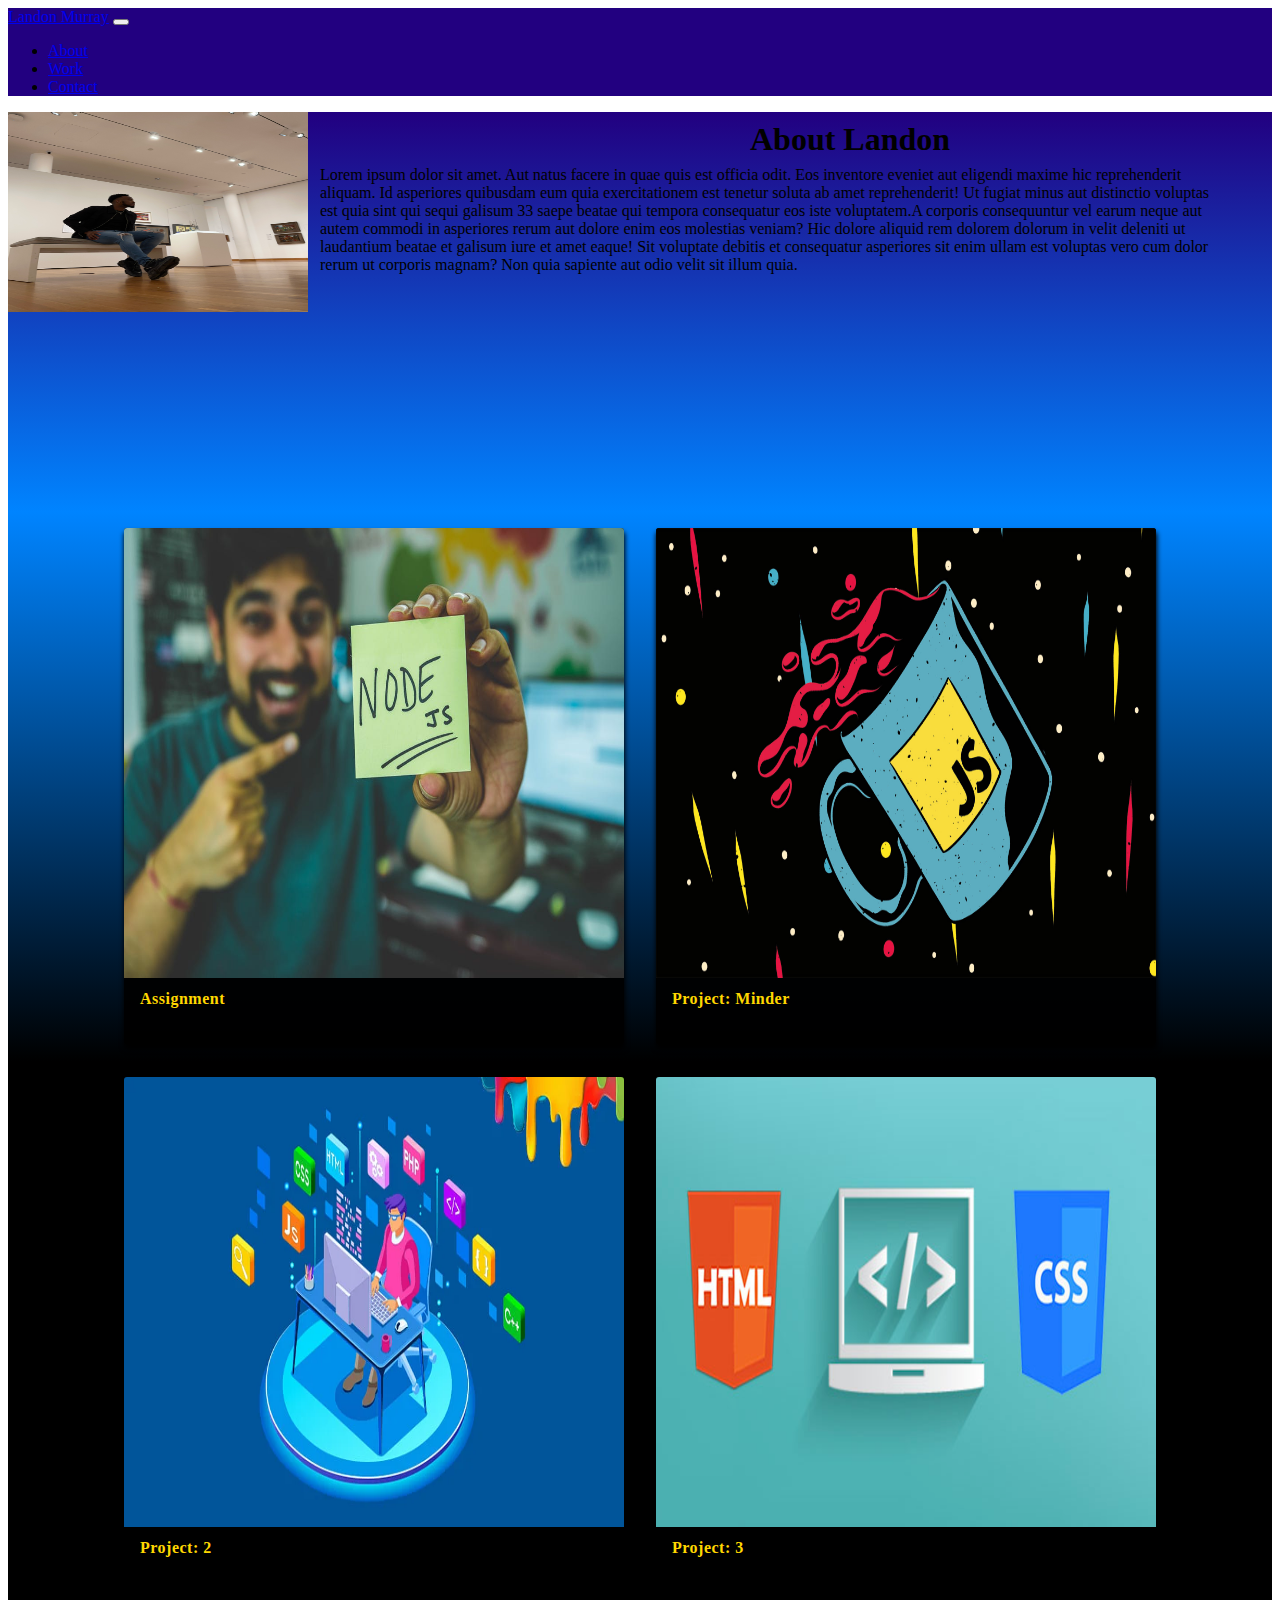
==== index-new.html @ 486ca6b3 "revised html and css" ====
<!DOCTYPE html>
<html lang="en">
<head>
    <meta charset="UTF-8">
    <meta http-equiv="X-UA-Compatible" content="IE=edge">
    <meta name="viewport" content="width=device-width, initial-scale=1.0">
    <link href="https://cdn.jsdelivr.net/npm/bootstrap@5.3.0-alpha1/dist/css/bootstrap.min.css" rel="stylesheet" integrity="sha384-GLhlTQ8iRABdZLl6O3oVMWSktQOp6b7In1Zl3/Jr59b6EGGoI1aFkw7cmDA6j6gD" crossorigin="anonymous">
    <link href="./assests/css/style.css" rel="stylesheet">
    <title>Landon's Portfolio</title>
</head>
<body>
    <nav class="navbar navbar-expand-lg" style="background-color: #220080;">
        <div class="container-fluid">
          <a class="navbar-brand" href="#">Landon Murray</a>
          <button class="navbar-toggler" type="button" data-bs-toggle="collapse" data-bs-target="#navbarNav" aria-controls="navbarNav" aria-expanded="false" aria-label="Toggle navigation">
            <span class="navbar-toggler-icon"></span>
          </button>
          <div class="collapse navbar-collapse" id="navbarNav">
            <ul class="navbar-nav">
              <li class="nav-item">
                <a class="nav-link" aria-current="page" href="#About">About</a>
              </li>
              <li class="nav-item">
                <a class="nav-link" href="#Work">Work</a>
              </li>
              <li class="nav-item">
                <a class="nav-link" href="#Contact">Contact</a>
              </li>
            </ul>
          </div>
        </div>
    </nav>
    <div class="conatiner-fluid" id="About">
    <img src="./assests/images/IMG_0329.JPG" class="img-thumbnail" alt="Profile pic" width="300px" height="200px" >
    <h1>About Landon</h1>
    <p>
        Lorem ipsum dolor sit amet. Aut natus facere in quae quis est officia odit. Eos inventore eveniet aut eligendi maxime hic reprehenderit aliquam. 
                Id asperiores quibusdam eum quia exercitationem est tenetur soluta ab amet reprehenderit! Ut fugiat minus aut distinctio voluptas est quia sint qui sequi galisum 
                33 saepe beatae qui tempora consequatur eos iste voluptatem.A corporis consequuntur vel earum neque aut autem commodi in asperiores rerum aut dolore enim eos molestias veniam?
                Hic dolore aliquid rem dolorem dolorum in velit deleniti ut laudantium beatae et galisum iure et amet eaque! Sit voluptate debitis et consequatur asperiores sit enim ullam est 
                voluptas vero cum dolor rerum ut corporis magnam? Non quia sapiente aut odio velit sit illum quia.
    </p>
    </div>
    <main class="container-fluid" id="Work">
        <div class="project">
            <img src="./assests/images/nodejs.jpeg" class="rounded float-start" alt="Node" width="500px" height="450px">
            <div class="project-info">
                <h4>Assignment</h4>
            </div>
            <div class="overview">
                <h4>Click the Image!</h4>
                <h5>You can find all assignments completed in BootCamp Here!</h5>            
            </div>
        </div>
        <div class="project">
            <img src="./assests/images/js-icon.jpg" class="rounded float-end" alt="JavaScript" width="500px" height="450px">
            <div class="project-info">
                <h4>Project: Minder</h4>
            </div>
            <div class="overview">
                <h4>Click the Image!</h4>
                <h5>This project contains an application that allows the user to create their ulitmate movie playlist. The application uses "The Movie Data Base" api to retrieve it's information. The user is able to select a genre and is then presented with varying options with the choice to approve of the movie to have it added to their local stroage and saved for later. The user is also able to search via keyword for a movie as well. Movie dating made easy.</h5>            
            </div>
        </div>
    </main>
    <main class="container-fluid" id="Workbttm">
        <div class="project">
            <img src="./assests/images/full_stack_banner.jpg.webp" class="rounded float-start" alt="Node" width="500px" height="450px">
            <div class="project-info">
                <h4>Project: 2</h4>
            </div>
            <div class="overview">
                <h4>Click the Image!</h4>
                <h5>Enter Repo Description Here!</h5>            
            </div>
        </div>
        <div class="project">
            <img src="./assests/images/html-icon.png" class="rounded float-end" alt="JavaScript" width="500px" height="450px">
            <div class="project-info">
                <h4>Project: 3</h4>
            </div>
            <div class="overview">
                <h4>Click the Image!</h4>
                <h5>Enter Repo Description Here!</h5>            
            </div>
        </div>
    </main>
    <script src="https://cdn.jsdelivr.net/npm/bootstrap@5.3.0-alpha1/dist/js/bootstrap.bundle.min.js" integrity="sha384-w76AqPfDkMBDXo30jS1Sgez6pr3x5MlQ1ZAGC+nuZB+EYdgRZgiwxhTBTkF7CXvN" crossorigin="anonymous"></script>
</body>
<!-- <footer class="bg-dark text-center text-white"> -->
    <!-- Grid container -->
    <!-- <div class="container p-4 pb-0"> -->
      <!-- Section: Social media -->
      <!-- <section class="mb-4"> -->
        <!-- Facebook -->
        <!-- <a class="btn btn-outline-light btn-floating m-1" href="#!" role="button"
          ><i class="fab fa-facebook-f"></i
        ></a> -->
  
        <!-- Twitter -->
        <!-- <a class="btn btn-outline-light btn-floating m-1" href="#!" role="button"
          ><i class="fab fa-twitter"></i
        ></a> -->
  
        <!-- Google -->
        <!-- <a class="btn btn-outline-light btn-floating m-1" href="#!" role="button"
          ><i class="fab fa-google"></i
        ></a> -->
  
        <!-- Instagram -->
        <!-- <a class="btn btn-outline-light btn-floating m-1" href="#!" role="button"
          ><i class="fab fa-instagram"></i
        ></a> -->
  
        <!-- Linkedin -->
        <!-- <a class="btn btn-outline-light btn-floating m-1" href="#!" role="button"
          ><i class="fab fa-linkedin-in"></i
        ></a> -->
  
        <!-- Github -->
        <!-- <a class="btn btn-outline-light btn-floating m-1" href="#!" role="button"
          ><i class="fab fa-github"></i
        ></a> -->
      <!-- </section> -->
      <!-- Section: Social media -->
    <!-- </div> -->
    <!-- Grid container -->
  
    <!-- Copyright -->
    <!-- <div class="text-center p-3" style="background-color: rgba(0, 0, 0, 0.2);"> -->
      <!-- © 2020 Copyright: -->
      <!-- <a class="text-white" href="https://mdbootstrap.com/">MDBootstrap.com</a> -->
    <!-- </div> -->
    <!-- Copyright -->
  <!-- </footer> -->
</html>
---- assests/css/style.css ----
*{
    box-sizing: border-box;
}

#About {
    margin-left: 0px;
    margin-top: 0px;
    height: 400px;
    background: linear-gradient(#220080,#0084ff);   
}

#Work {
    background: linear-gradient(#0084ff, black); 
    width: 100%;
    bottom: 0px;
    margin-left: 0px;
    box-sizing: border-box;
}

#Workbttm {
    background: black; 
    width: 100%;
    bottom: 0px;
    margin-left: 0px;
    box-sizing: border-box;
}

p {
    text-align: left;
    position: absolute;
    top: 150px;
    right: 50px;
    left: 320px;
}

h1 {
    color: black;
    text-align: left;
    position: absolute;
    top: 100px;
    right: 10px;
    left: 750px;
    padding-top: 0px;
}

main {
    display: flex;
    flex-wrap: wrap;
    justify-content: center;
}

.project{
    width: 500px;
    margin: 1rem;
    border-radius: 3px;
    box-shadow: 0.2px 4px 5px black;
    background-color: rgba(0, 0, 0, 0.932);
    position: relative;
    overflow: hidden;
}

.project-info {
    color: gold;
    display: flex;
    align-items: center;
    justify-content: space-between;
    padding: 0.5rem 1rem 1rem;
    letter-spacing: 0.5px;
}

.project-info h4{
    margin-top: 0px;
}

.project-info h5 {

}

.overview {
    position: absolute;
    left: 0;
    right: 0;
    bottom: 0;
    background: white;
    padding: 1rem;
    max-height: 100%;
    transform: translateY(+101%);
    transition: transform 0.3s ease-in;
    color: black;
}

.project:hover .overview{
    transform: translateY(0);
}
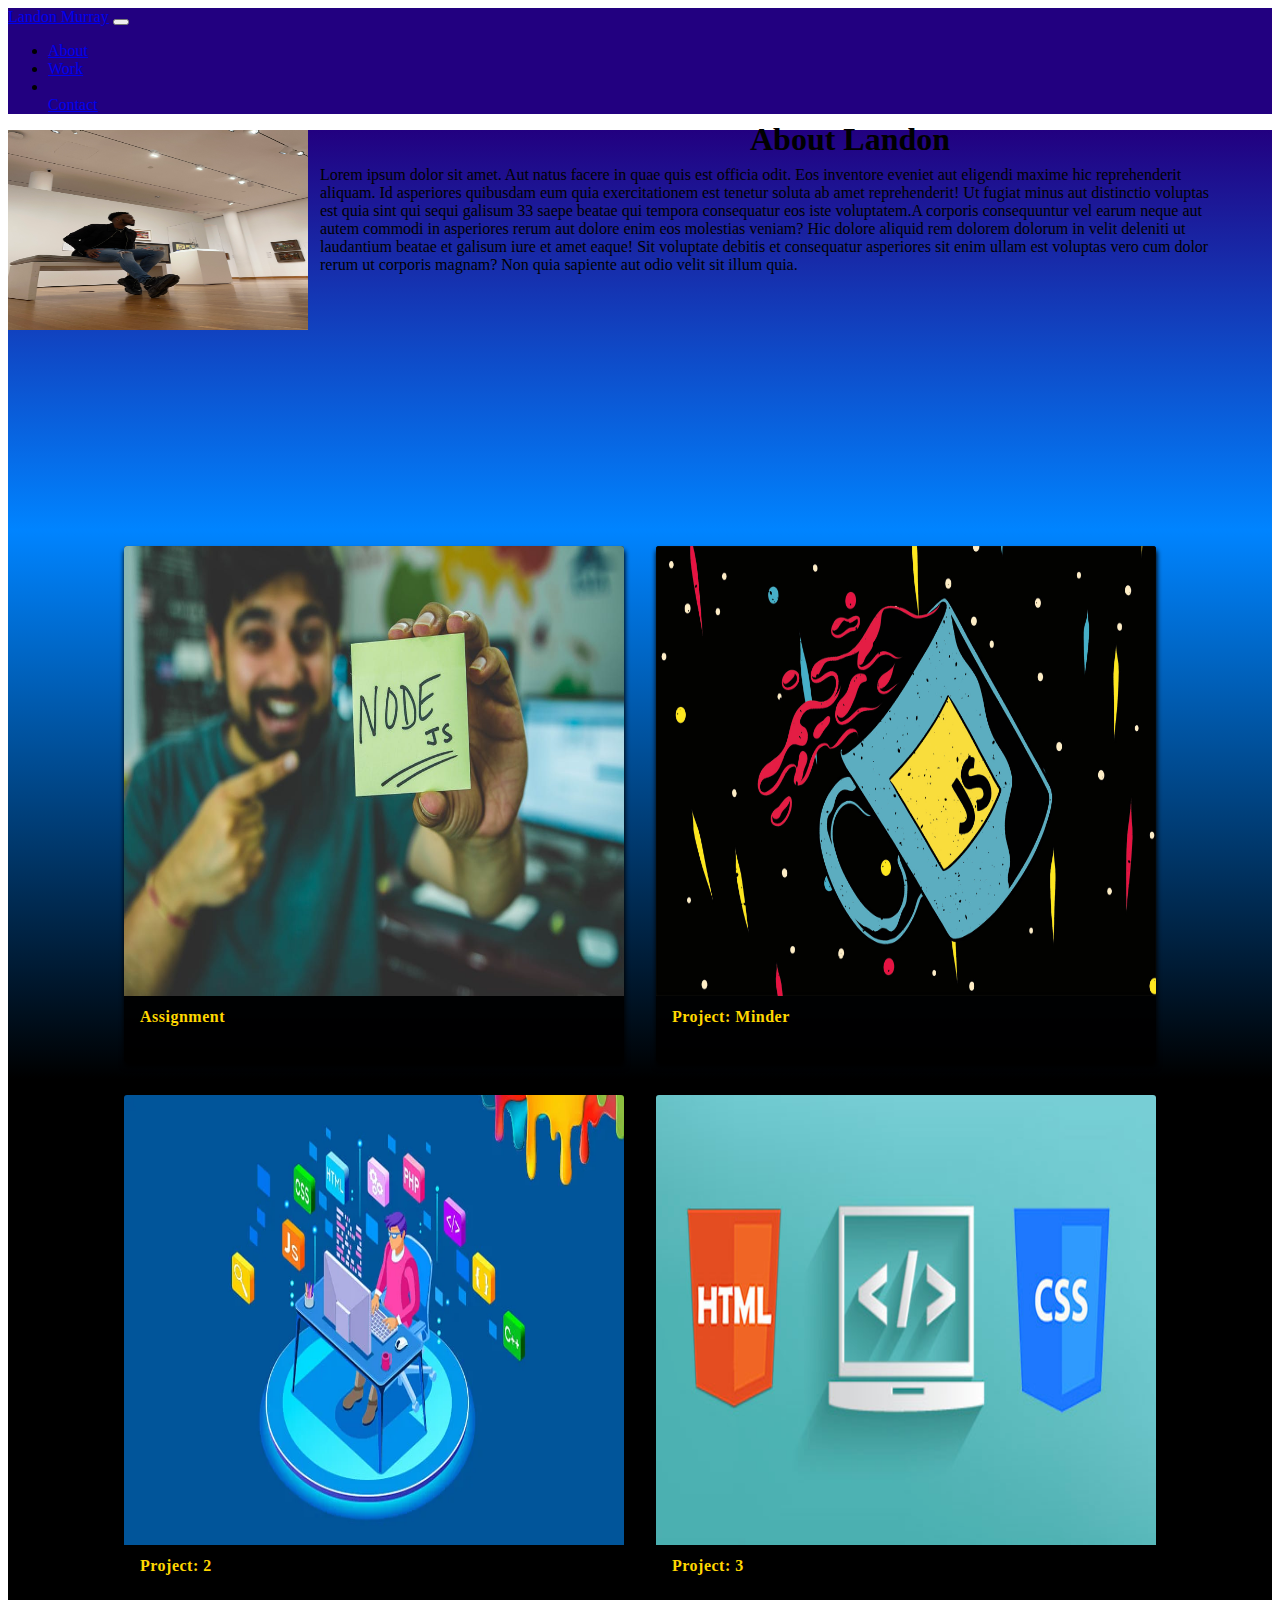
==== commit 5b317eae: "revised html and css" ====
--- a/index-new.html
+++ b/index-new.html
@@ -23,7 +23,7 @@
               <li class="nav-item">
                 <a class="nav-link" href="#Work">Work</a>
               </li>
-              <li class="nav-item">
+              <li class="nav-item"></li>
                 <a class="nav-link" href="#Contact">Contact</a>
               </li>
             </ul>
--- a/assests/css/style.css
+++ b/assests/css/style.css
@@ -72,9 +72,6 @@
     margin-top: 0px;
 }
 
-.project-info h5 {
-
-}
 
 .overview {
     position: absolute;
